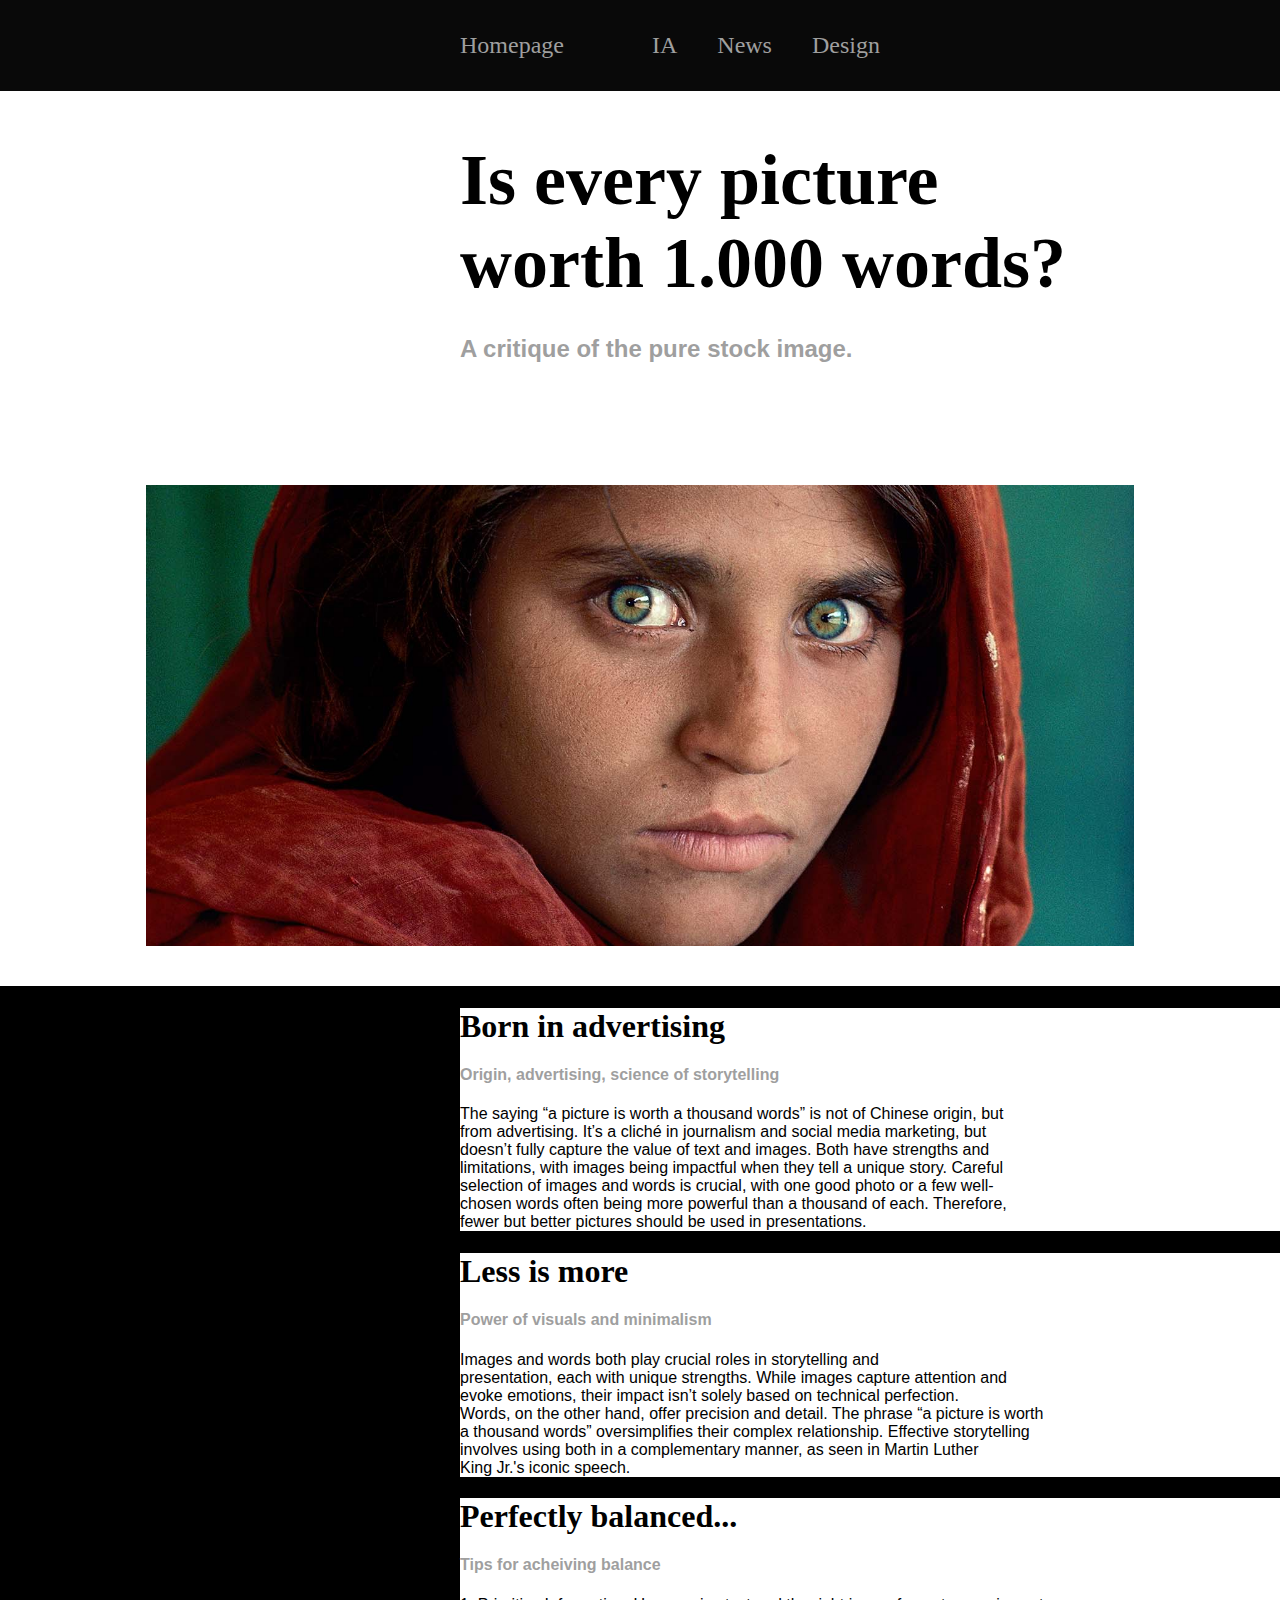
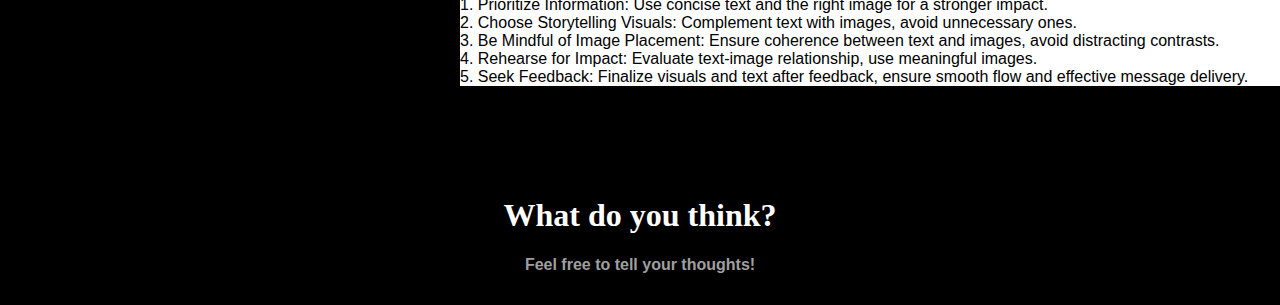
==== html/index.html @ 321fae87 "Sus" ====
<!DOCTYPE html>
<html lang="en">
<head>
    <link href="https://api.fontshare.com/v2/css?f[]=zodiak@900&f[]=general-sans@300,600&display=swap" rel="stylesheet">
    <meta charset="UTF-8">
    <meta name="viewport" content="width=device-width, initial-scale=1.0">
    <title>Document</title>
    <link rel="stylesheet" href="/css/style.css">
</head>
<header>
        <a class="Home" href="https://www.youtube.com/watch?v=xvFZjo5PgG0&ab_channel=Duran">Homepage</a>
    <nav>
        <ul><a href="https://www.youtube.com/watch?v=xvFZjo5PgG0&ab_channel=Duran">IA</a></ul>
        <ul><a href="https://www.youtube.com/watch?v=xvFZjo5PgG0&ab_channel=Duran">News</a></ul>
        <ul><a href="https://www.youtube.com/watch?v=xvFZjo5PgG0&ab_channel=Duran">Design</a></ul>
    </nav>
</header>
<body>
    <section class="landing">
        <div class="title">
            <h1>Is every picture<br>worth 1.000 words?</h1>
        </div>
        <div class="subtitle">
            <h4>A critique of the pure stock image.</h4>
        </div>
        <div class="image">
            <img src="/Sito html/img/steve.jpg" alt="">
        </div>
    </section>
        <section class="sect1">
            <div class="p1">
            <h1>Born in advertising</h1>
                <h4>Origin, advertising, science of storytelling</h4>
                <p>The saying “a picture is worth a thousand words” is not of Chinese origin, but<br>
                from advertising. It’s a cliché in journalism and social media marketing, but<br>
                doesn’t fully capture the value of text and images. Both have strengths and<br>
                limitations, with images being impactful when they tell a unique story. Careful<br>
                selection of images and words is crucial, with one good photo or a few well-<br>
                chosen words often being more powerful than a thousand of each. Therefore,<br>
                fewer but better pictures should be used in presentations.<br></p>
            </div>
    </section>
    <section class="sect2">
        <div class="p2"></div>
            <h1>Less is more</h1>
                <h4>Power of visuals and minimalism</h4>
                    <p>Images and words both play crucial roles in storytelling and<br>
                        presentation, each with unique strengths. While images capture attention and<br>
                        evoke emotions, their impact isn’t solely based on technical perfection.<br>
                        Words, on the other hand, offer precision and detail. The phrase “a picture is worth <br>
                        a thousand words” oversimplifies their complex relationship. Effective storytelling<br>
                        involves using both in a complementary manner, as seen in Martin Luther<br>
                        King Jr.'s iconic speech.<br></p>
                </div>
    </section>
    <section class="sect3">
        <div class="p3">
            <h1>Perfectly balanced...</h1>
                <h4>Tips for acheiving balance</h4>
                    <p>
                    1. Prioritize Information: Use concise text and the right image for a stronger impact. <br>
                    2. Choose Storytelling Visuals: Complement text with images, avoid unnecessary ones. <br>
                    3. Be Mindful of Image Placement: Ensure coherence between text and images, avoid distracting contrasts. <br>
                    4. Rehearse for Impact: Evaluate text-image relationship, use meaningful images. <br>
                    5. Seek Feedback: Finalize visuals and text after feedback, ensure smooth flow and effective message delivery.<br></p>
        </div>
    </section>
    <footer>
        <h1>
            What do you think?
        </h1>
            <h4>Feel free to tell your thoughts!</h4>
    </footer>
</body>
</html>
---- css/style.css ----
body {
    margin: 0;
    background-color: #000;
}

header {
    background-color:  rgb(9, 9, 9);
    display: flex;
    justify-content: space-between;
    align-items: center;
    padding: 8px 48px 8px 460px;
    font-family: "Zodiak", serif;
}

a:hover {
    color: #fff;
}

    nav {
        display: flex;
        justify-content: space-between;
        padding: 8px 460px 8px 48px;
    }

        a {
            text-decoration: none;
            color: #9f9f9f;
            font-size: 24px;
        }

    p {
        color: #000;
    }

    section.landing {
        background-color: #fff;
        display: grid;
        font-family: "Zodiak", serif;
    }

    div.title {
        font-size: 36px;
        margin: 0px 0px 0px 460px;
    }

    div.subtitle {
        font-family: "General Sans", sans-serif;
        font-size: 24px;
        color: #9f9f9f;
        margin: -50px 0px 50px 460px;
        font-weight: 200px;
    }

    img {
        width: 988px;
        height: 461px;
        margin-left: auto;
        margin-right: auto;
        object-fit: cover;
        display: grid;
        padding: 40px;
    }

    div.image {
        max-width: 100%;
    }

    h1 {
        font-family: "Zodiak", serif;
    }

    h4 {
        font-family: "General Sans", sans-serif;
        color: #9f9f9f;
    }

    p {
        font-family: "General Sans", sans-serif;
    }

    section.sect1 {
        margin: 0px 0px 0px 460px;
        background-color: #fff;
        padding: 0px; 
    }

    section.sect2 {
        margin: 0px 0px 0px 460px;
        background-color: #fff;
        padding: 0px;
    }

    section.sect3 {
        margin: 0px 0px 80px 460px;
        background-color: #fff;
        padding: 0px;
    }

    footer {
        background-color: black;
        color: #fff;
        text-align: center;
        margin: auto;
        padding: 10px;

    }

    p.p1 {
        
    }
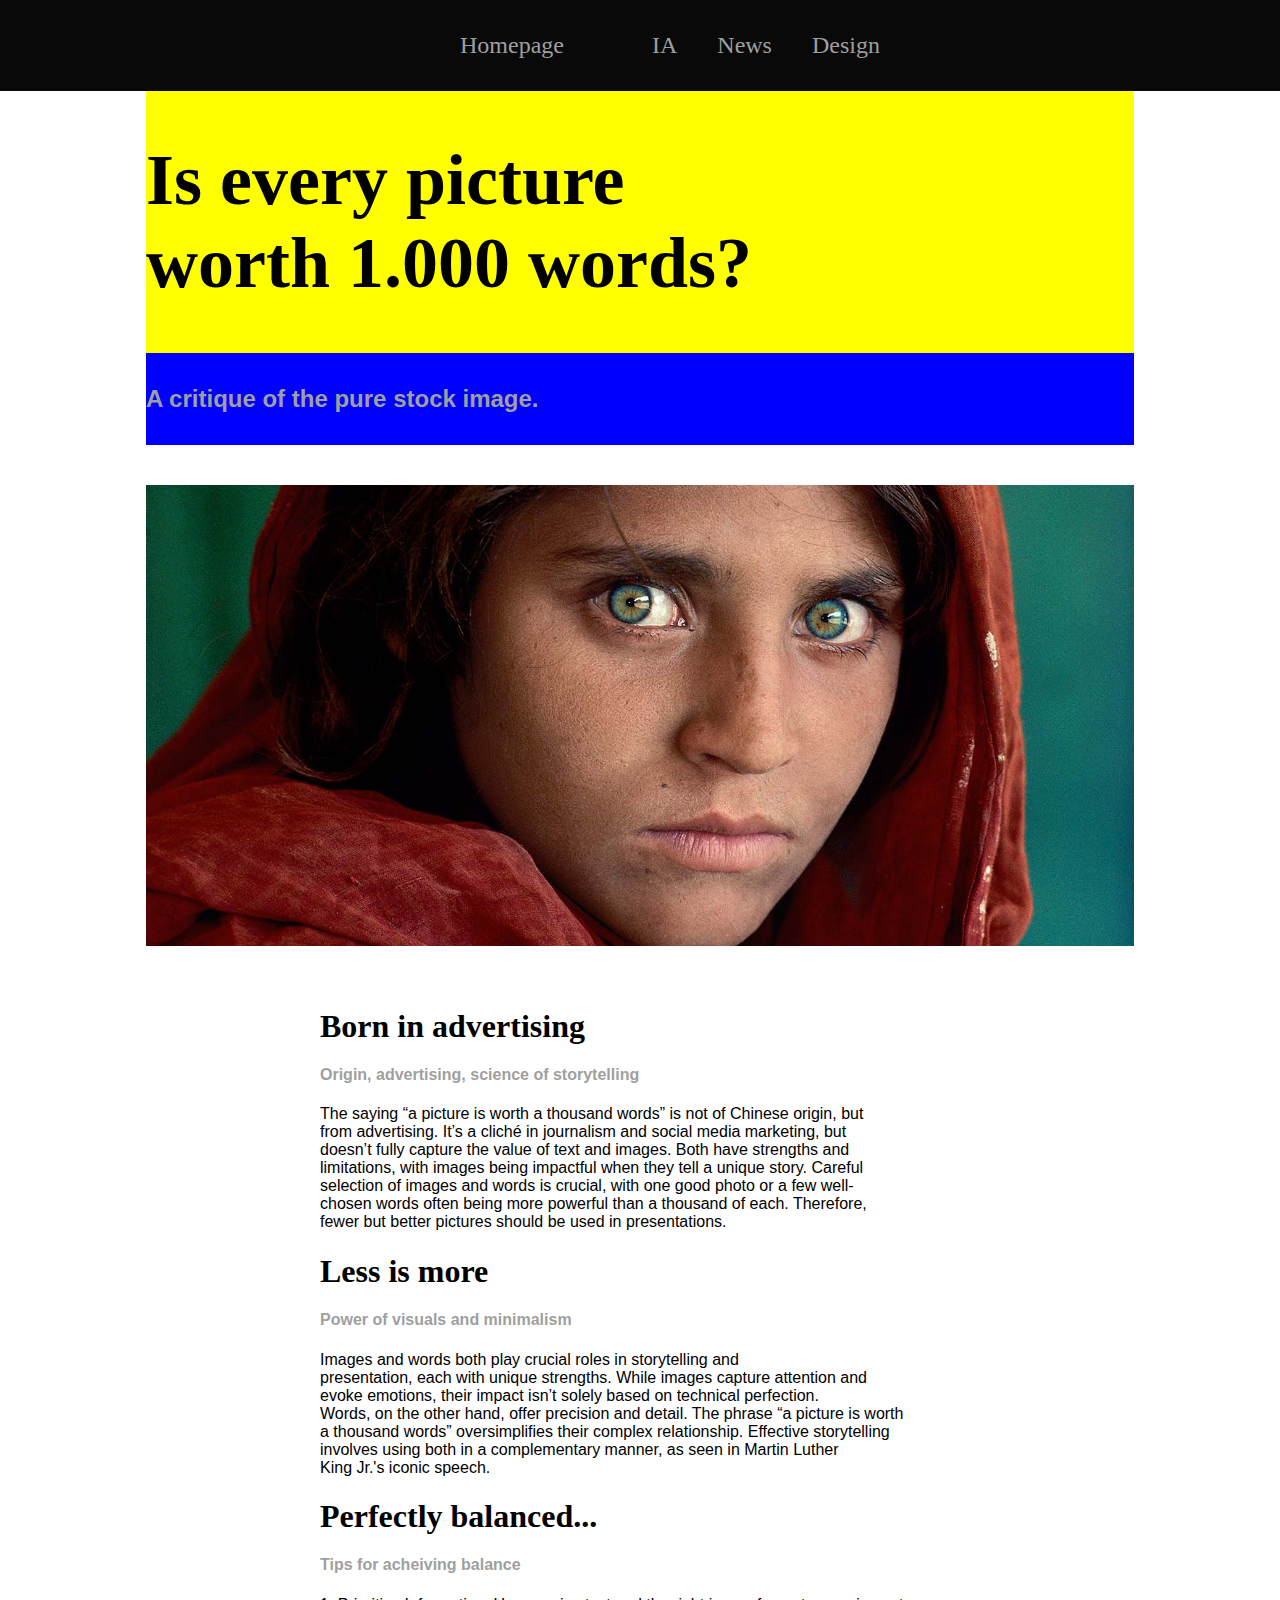
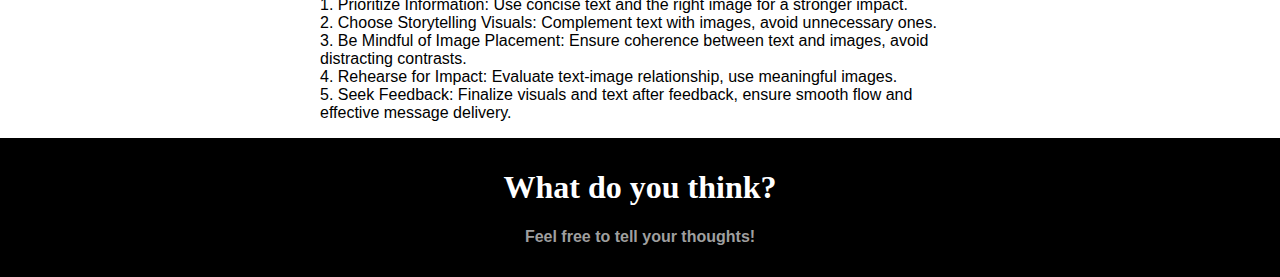
==== commit 30807fc8: "Sists" ====
--- a/html/index.html
+++ b/html/index.html
@@ -24,13 +24,14 @@
             <h4>A critique of the pure stock image.</h4>
         </div>
         <div class="image">
-            <img src="/Sito html/img/steve.jpg" alt="">
+            <img src="/img/steve.jpg" alt="">
         </div>
     </section>
         <section class="sect1">
             <div class="p1">
             <h1>Born in advertising</h1>
                 <h4>Origin, advertising, science of storytelling</h4>
+            </div>
                 <p>The saying “a picture is worth a thousand words” is not of Chinese origin, but<br>
                 from advertising. It’s a cliché in journalism and social media marketing, but<br>
                 doesn’t fully capture the value of text and images. Both have strengths and<br>
@@ -38,12 +39,12 @@
                 selection of images and words is crucial, with one good photo or a few well-<br>
                 chosen words often being more powerful than a thousand of each. Therefore,<br>
                 fewer but better pictures should be used in presentations.<br></p>
-            </div>
     </section>
     <section class="sect2">
         <div class="p2"></div>
             <h1>Less is more</h1>
                 <h4>Power of visuals and minimalism</h4>
+                </div>
                     <p>Images and words both play crucial roles in storytelling and<br>
                         presentation, each with unique strengths. While images capture attention and<br>
                         evoke emotions, their impact isn’t solely based on technical perfection.<br>
@@ -51,19 +52,18 @@
                         a thousand words” oversimplifies their complex relationship. Effective storytelling<br>
                         involves using both in a complementary manner, as seen in Martin Luther<br>
                         King Jr.'s iconic speech.<br></p>
-                </div>
     </section>
     <section class="sect3">
         <div class="p3">
             <h1>Perfectly balanced...</h1>
                 <h4>Tips for acheiving balance</h4>
+                </div>
                     <p>
                     1. Prioritize Information: Use concise text and the right image for a stronger impact. <br>
                     2. Choose Storytelling Visuals: Complement text with images, avoid unnecessary ones. <br>
                     3. Be Mindful of Image Placement: Ensure coherence between text and images, avoid distracting contrasts. <br>
                     4. Rehearse for Impact: Evaluate text-image relationship, use meaningful images. <br>
                     5. Seek Feedback: Finalize visuals and text after feedback, ensure smooth flow and effective message delivery.<br></p>
-        </div>
     </section>
     <footer>
         <h1>
--- a/css/style.css
+++ b/css/style.css
@@ -1,6 +1,5 @@
 body {
     margin: 0;
-    background-color: #000;
 }
 
 header {
@@ -40,15 +39,21 @@
 
     div.title {
         font-size: 36px;
-        margin: 0px 0px 0px 460px;
+        background-color: yellow;
+        width: 988px;
+        margin-left: auto;
+        margin-right: auto;
     }
 
     div.subtitle {
         font-family: "General Sans", sans-serif;
         font-size: 24px;
         color: #9f9f9f;
-        margin: -50px 0px 50px 460px;
         font-weight: 200px;
+        background-color: blue;
+        width: 988px;
+        margin-left: auto;
+        margin-right: auto;
     }
 
     img {
@@ -79,20 +84,20 @@
     }
 
     section.sect1 {
-        margin: 0px 0px 0px 460px;
-        background-color: #fff;
+        width: 50%;
+        margin: auto;
         padding: 0px; 
     }
 
     section.sect2 {
-        margin: 0px 0px 0px 460px;
-        background-color: #fff;
+        width: 50%;
+        margin: auto;
         padding: 0px;
     }
 
     section.sect3 {
-        margin: 0px 0px 80px 460px;
-        background-color: #fff;
+        width: 50%;
+        margin: auto;
         padding: 0px;
     }
 
@@ -102,11 +107,4 @@
         text-align: center;
         margin: auto;
         padding: 10px;
-
-    }
-
-    p.p1 {
-        
-    } 
-
-    +    }